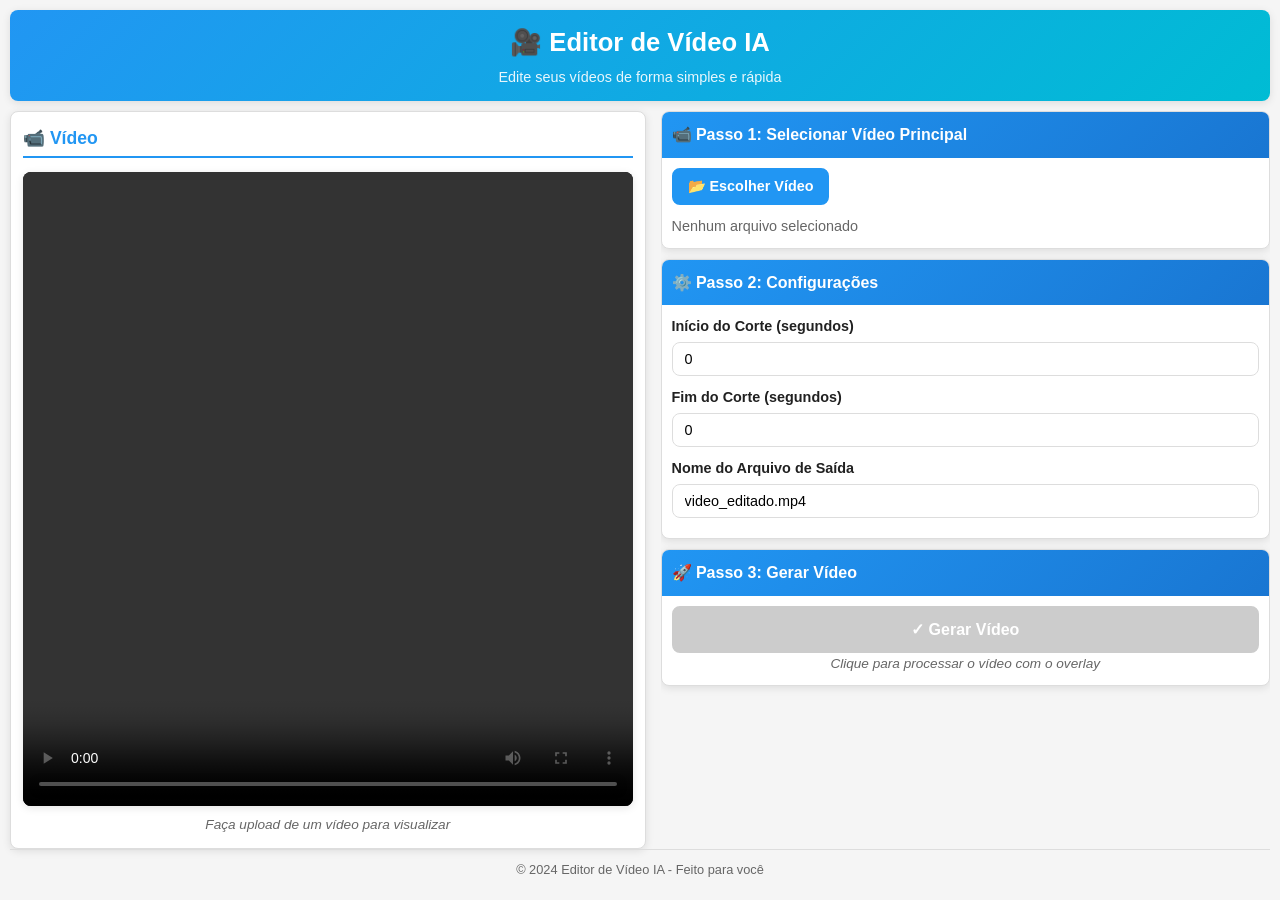
==== ui/index.html @ 5fd01242 "feat: add web interface" ====
<!DOCTYPE html>
<html lang="pt-BR">
<head>
    <meta charset="UTF-8">
    <meta name="viewport" content="width=device-width, initial-scale=1.0">
    <title>Editor de Vídeo IA</title>
    <link rel="stylesheet" href="style.css">
</head>
<body>
    <div class="container">
        <!-- Header -->
        <header class="header">
            <h1>🎥 Editor de Vídeo IA</h1>
            <p>Edite seus vídeos de forma simples e rápida</p>
        </header>

        <!-- Main Content -->
        <main class="main-content">
            <!-- Left: Video Preview -->
            <section class="section video-section">
                <h2>📹 Vídeo</h2>
                <div class="video-container">
                    <video id="video-preview" controls>
                        <p>Seu navegador não suporta vídeo HTML5</p>
                    </video>
                </div>
                <p class="helper-text" id="video-helper">Faça upload de um vídeo para visualizar</p>
            </section>

            <!-- Right: Workflow Steps -->
            <section class="section workflow-section">
                <!-- Step 1: Upload Base Video -->
                <div class="step">
                    <div class="step-header">
                        <h3>📹 Passo 1: Selecionar Vídeo Principal</h3>
                    </div>
                    <div class="step-content">
                        <button id="select-video-btn" class="file-label">
                            📂 Escolher Vídeo
                        </button>
                        <p class="file-name" id="video-name">Nenhum arquivo selecionado</p>
                    </div>
                </div>

                <!-- Step 2: Configure -->
                <div class="step">
                    <div class="step-header">
                        <h3>⚙️ Passo 2: Configurações</h3>
                    </div>
                    <div class="step-content">
                        <div class="config-group">
                            <label for="trim-start">Início do Corte (segundos)</label>
                            <input type="number" id="trim-start" min="0" value="0" class="input-number">
                        </div>
                        <div class="config-group">
                            <label for="trim-end">Fim do Corte (segundos)</label>
                            <input type="number" id="trim-end" min="0" value="0" class="input-number">
                        </div>
                        <div class="config-group">
                            <label for="output-name">Nome do Arquivo de Saída</label>
                            <input type="text" id="output-name" value="video_editado.mp4" class="input-text" placeholder="video_editado.mp4">
                        </div>
                    </div>
                </div>

                <!-- Step 3: Process -->
                <div class="step">
                    <div class="step-header">
                        <h3>🚀 Passo 3: Gerar Vídeo</h3>
                    </div>
                    <div class="step-content">
                        <button id="process-btn" class="btn btn-primary btn-large" disabled>
                            ✓ Gerar Vídeo
                        </button>
                        <p class="helper-text">Clique para processar o vídeo com o overlay</p>

                        <!-- Progress Bar -->
                        <div id="progress-container" style="display: none; margin-top: 15px;">
                            <p class="status-message" id="status-message">Processando...</p>
                            <div class="progress-bar">
                                <div class="progress-fill" id="progress-fill"></div>
                            </div>
                            <p class="progress-text" id="progress-text">0%</p>
                        </div>

                        <!-- Result Message (success/error) -->
                        <div id="result-container" style="display: none; margin-top: 15px;">
                            <div id="result-box" class="result-box">
                                <p id="result-message"></p>
                            </div>
                        </div>
                    </div>
                </div>
            </section>
        </main>

        <!-- Footer -->
        <footer class="footer">
            <p>© 2024 Editor de Vídeo IA - Feito para você</p>
        </footer>
    </div>

    <script src="app.js"></script>
</body>
</html>
---- ui/style.css ----
/* ============================================
   Editor de Vídeo IA - Estilos CSS
   ============================================ */

/* Root Variables */
:root {
    --primary-color: #2196F3;
    --success-color: #4CAF50;
    --warning-color: #FF9800;
    --danger-color: #f44336;
    --bg-color: #f5f5f5;
    --card-bg: #ffffff;
    --text-primary: #212121;
    --text-secondary: #666666;
    --border-color: #ddd;
    --border-radius: 8px;
    --shadow: 0 2px 8px rgba(0, 0, 0, 0.1);
}

/* Reset and Base Styles */
* {
    margin: 0;
    padding: 0;
    box-sizing: border-box;
}

body {
    font-family: -apple-system, BlinkMacSystemFont, 'Segoe UI', Roboto, Oxygen, Ubuntu, Cantarell, sans-serif;
    background-color: var(--bg-color);
    color: var(--text-primary);
    line-height: 1.6;
}

/* Container */
.container {
    max-width: 100%;
    margin: 0 auto;
    padding: 10px;
    height: 100vh;
    display: flex;
    flex-direction: column;
}

/* Header */
.header {
    text-align: center;
    margin-bottom: 10px;
    padding: 12px 15px;
    background: linear-gradient(135deg, var(--primary-color) 0%, #00BCD4 100%);
    color: white;
    border-radius: var(--border-radius);
    box-shadow: var(--shadow);
    flex-shrink: 0;
}

.header h1 {
    font-size: 1.6em;
    margin-bottom: 3px;
    font-weight: 700;
}

.header p {
    font-size: 0.9em;
    opacity: 0.9;
    margin: 0;
}

/* Main Content */
.main-content {
    margin-bottom: 0;
    flex: 1;
    display: flex;
    gap: 15px;
    min-height: 0;
}

/* Sections */
.section {
    background-color: var(--card-bg);
    border-radius: var(--border-radius);
    padding: 12px;
    margin-bottom: 10px;
    box-shadow: var(--shadow);
    border: 1px solid var(--border-color);
    overflow-y: auto;
}

.section h2 {
    font-size: 1.1em;
    color: var(--primary-color);
    margin: 0 0 6px 0;
    padding-bottom: 4px;
    border-bottom: 2px solid var(--primary-color);
}

/* Video Section */
.video-section {
    margin-bottom: 0;
    flex: 1;
    min-width: 0;
    display: flex;
    flex-direction: column;
}

.video-container {
    flex: 1;
    background-color: #000;
    border-radius: var(--border-radius);
    overflow: hidden;
    box-shadow: var(--shadow);
    margin: 8px 0;
    aspect-ratio: 16 / 9;
}

video#video-preview {
    width: 100%;
    height: 100%;
    display: block;
    object-fit: contain;
}

.helper-text {
    text-align: center;
    color: var(--text-secondary);
    font-size: 0.85em;
    font-style: italic;
    flex-shrink: 0;
}

/* Workflow Section */
.workflow-section {
    padding: 0;
    background: transparent;
    box-shadow: none;
    border: none;
    flex: 1;
    min-width: 0;
    display: flex;
    flex-direction: column;
    gap: 10px;
    overflow-y: auto;
}

/* Step */
.step {
    background-color: var(--card-bg);
    border: 1px solid var(--border-color);
    border-radius: var(--border-radius);
    overflow: hidden;
    box-shadow: var(--shadow);
    transition: transform 0.2s, box-shadow 0.2s;
    flex-shrink: 0;
}

.step:hover {
    transform: translateY(-2px);
    box-shadow: 0 4px 12px rgba(0, 0, 0, 0.15);
}

.step-header {
    background: linear-gradient(135deg, var(--primary-color) 0%, #1976D2 100%);
    color: white;
    padding: 10px;
}

.step-header h3 {
    font-size: 1em;
    font-weight: 600;
    margin: 0;
}

.step-content {
    padding: 10px;
}

/* File Input */
.file-input-group {
    position: relative;
    display: inline-block;
    margin-bottom: 8px;
}

.file-input {
    display: none;
}

.file-label,
.file-label-small {
    display: inline-block;
    padding: 8px 14px;
    background-color: var(--primary-color);
    color: white;
    border-radius: var(--border-radius);
    cursor: pointer;
    font-weight: 600;
    font-size: 0.9em;
    transition: background-color 0.3s, transform 0.2s;
    border: 2px solid var(--primary-color);
}

.file-label-small {
    padding: 6px 12px;
    font-size: 0.85em;
}

.file-label:hover,
.file-label-small:hover {
    background-color: #1976D2;
    border-color: #1976D2;
    transform: scale(1.05);
}

.file-label:active,
.file-label-small:active {
    transform: scale(0.98);
}

.file-name {
    margin-top: 10px;
    color: var(--text-secondary);
    font-size: 0.9em;
}

/* Config Group */
.config-group {
    margin-bottom: 10px;
}

.config-group label {
    display: block;
    margin-bottom: 4px;
    font-weight: 600;
    color: var(--text-primary);
    font-size: 0.9em;
}

.input-number,
.input-text {
    width: 100%;
    padding: 8px 12px;
    border: 1px solid var(--border-color);
    border-radius: var(--border-radius);
    font-size: 0.9em;
    font-family: inherit;
    transition: border-color 0.3s, box-shadow 0.3s;
}

.input-number:focus,
.input-text:focus {
    outline: none;
    border-color: var(--primary-color);
    box-shadow: 0 0 0 3px rgba(33, 150, 243, 0.1);
}

/* Button Styles */
.btn {
    padding: 10px 16px;
    border: none;
    border-radius: var(--border-radius);
    font-size: 0.95em;
    font-weight: 600;
    cursor: pointer;
    transition: all 0.3s;
    text-decoration: none;
    display: inline-block;
    text-align: center;
}

.btn-primary {
    background-color: var(--primary-color);
    color: white;
    border: 2px solid var(--primary-color);
}

.btn-primary:hover {
    background-color: #1976D2;
    border-color: #1976D2;
    transform: translateY(-1px);
    box-shadow: 0 2px 8px rgba(33, 150, 243, 0.3);
}

.btn-primary:active {
    transform: translateY(0);
}

.btn-primary:disabled {
    background-color: #ccc;
    border-color: #ccc;
    cursor: not-allowed;
    transform: none;
}

.btn-success {
    background-color: var(--success-color);
    color: white;
    border: 2px solid var(--success-color);
}

.btn-success:hover {
    background-color: #388E3C;
    border-color: #388E3C;
    transform: translateY(-1px);
    box-shadow: 0 2px 8px rgba(76, 175, 80, 0.3);
}

.btn-success:active {
    transform: translateY(0);
}

.btn-large {
    padding: 12px 20px;
    font-size: 1em;
    width: 100%;
}

/* Status Section */
.status-section {
    background-color: #E3F2FD;
    border: 2px solid var(--primary-color);
    padding: 15px;
}

.status-box {
    padding: 12px;
    background-color: white;
    border-radius: var(--border-radius);
    border: 1px solid var(--border-color);
}

/* Progress Container (Inside Step) */
#progress-container {
    padding: 10px;
    background-color: #E3F2FD;
    border-radius: var(--border-radius);
    border: 1px solid #90CAF9;
}

.status-message {
    font-size: 1em;
    margin: 0 0 10px 0;
    color: var(--primary-color);
    font-weight: 600;
}

.progress-bar {
    width: 100%;
    height: 20px;
    background-color: #f0f0f0;
    border-radius: var(--border-radius);
    overflow: hidden;
    margin-bottom: 8px;
    border: 1px solid var(--border-color);
}

.progress-fill {
    height: 100%;
    background: linear-gradient(90deg, var(--primary-color) 0%, #00BCD4 100%);
    width: 0%;
    transition: width 0.3s ease;
    display: flex;
    align-items: center;
    justify-content: center;
    color: white;
    font-weight: 600;
    font-size: 0.75em;
}

.progress-text {
    text-align: center;
    color: var(--text-secondary);
    font-weight: 600;
    font-size: 0.9em;
    margin: 6px 0 0 0;
}

/* Result Box (inline success/error) */
.result-box {
    padding: 12px 16px;
    border-radius: var(--border-radius);
    text-align: center;
    font-size: 0.95em;
    font-weight: 600;
}

.result-success {
    background-color: #E8F5E9;
    border: 2px solid var(--success-color);
    color: #2E7D32;
}

.result-error {
    background-color: #FFEBEE;
    border: 2px solid #F44336;
    color: #C62828;
}

/* Footer */
.footer {
    text-align: center;
    padding: 10px;
    color: var(--text-secondary);
    font-size: 0.8em;
    border-top: 1px solid var(--border-color);
    margin-top: 0;
}

/* Responsive Design */
@media (max-width: 1024px) {
    .main-content {
        flex-direction: column;
        height: auto;
    }

    .video-section {
        flex: none;
    }

    .video-container {
        height: 300px;
    }

    .workflow-section {
        flex: none;
    }
}

@media (max-width: 768px) {
    .container {
        padding: 8px;
    }

    .header {
        padding: 10px 12px;
        margin-bottom: 10px;
    }

    .header h1 {
        font-size: 1.5em;
        margin-bottom: 3px;
    }

    .header p {
        font-size: 0.85em;
    }

    .main-content {
        flex-direction: column;
        gap: 10px;
        height: auto;
    }

    .section {
        padding: 10px;
        margin-bottom: 8px;
    }

    .step-content {
        padding: 8px;
    }

    .input-number,
    .input-text {
        max-width: 100%;
    }

    .btn-large {
        max-width: 100%;
    }

    .video-container {
        max-width: 100%;
        height: 250px;
    }

    .section h2 {
        font-size: 1em;
    }

    .step-header h3 {
        font-size: 0.95em;
    }
}

@media (max-width: 480px) {
    .header h1 {
        font-size: 1.3em;
    }

    .header p {
        font-size: 0.8em;
    }

    .section h2 {
        font-size: 0.95em;
    }

    .step-header h3 {
        font-size: 0.9em;
    }

    .btn,
    .btn-large {
        font-size: 0.9em;
        padding: 8px 12px;
    }

    .video-container {
        height: 200px;
    }
}
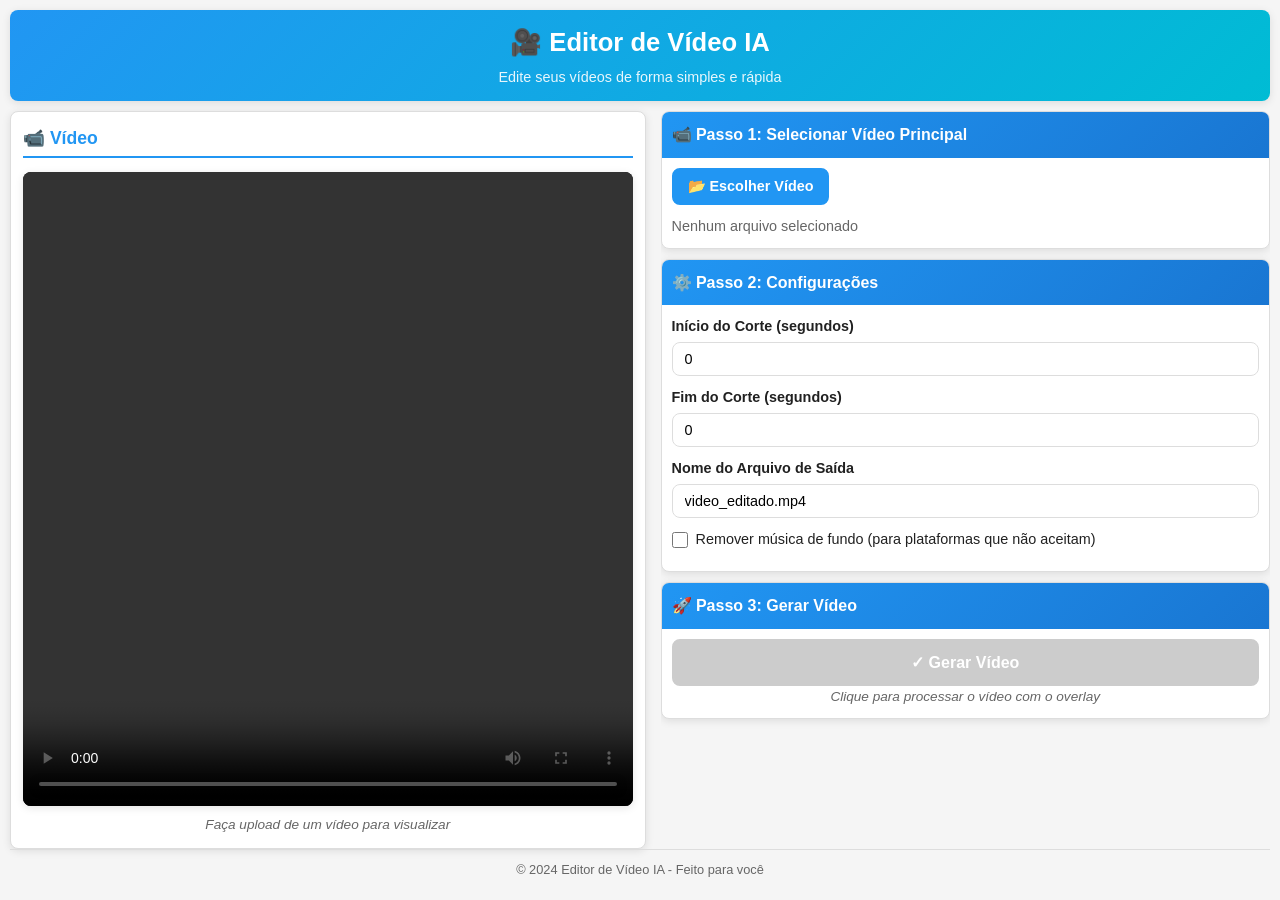
==== commit 3e561c65: "feat: add option to not include bg song" ====
--- a/ui/index.html
+++ b/ui/index.html
@@ -60,6 +60,12 @@
                             <label for="output-name">Nome do Arquivo de Saída</label>
                             <input type="text" id="output-name" value="video_editado.mp4" class="input-text" placeholder="video_editado.mp4">
                         </div>
+                        <div class="config-group config-group-checkbox">
+                            <label for="no-background-song">
+                                <input type="checkbox" id="no-background-song">
+                                Remover música de fundo (para plataformas que não aceitam)
+                            </label>
+                        </div>
                     </div>
                 </div>
 
--- a/ui/style.css
+++ b/ui/style.css
@@ -234,6 +234,20 @@
     font-size: 0.9em;
 }
 
+.config-group-checkbox label {
+    display: flex;
+    align-items: center;
+    gap: 8px;
+    font-weight: 400;
+    cursor: pointer;
+}
+
+.config-group-checkbox input[type="checkbox"] {
+    width: 16px;
+    height: 16px;
+    cursor: pointer;
+}
+
 .input-number,
 .input-text {
     width: 100%;
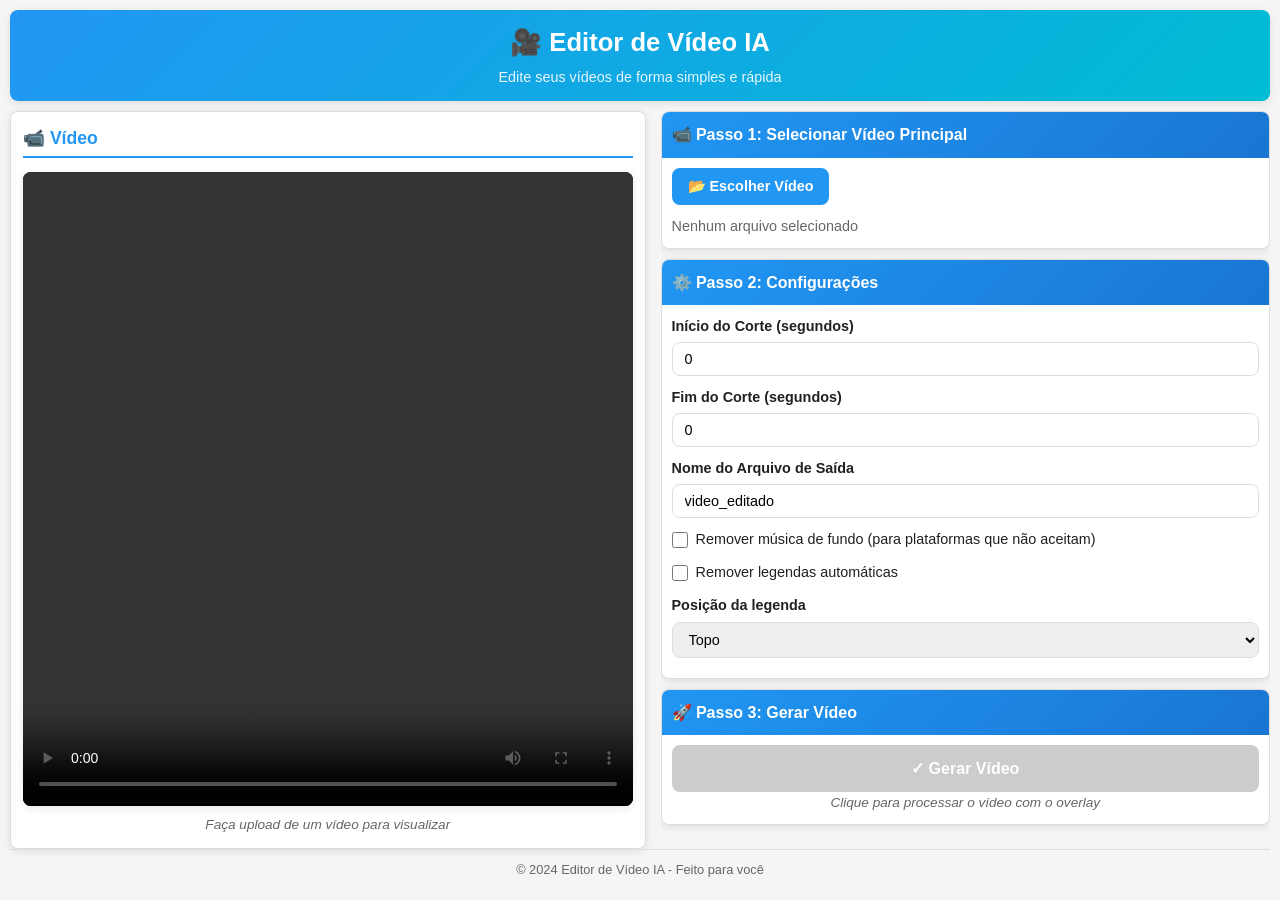
==== commit d9be28f4: "feat: improve qol of user" ====
--- a/ui/index.html
+++ b/ui/index.html
@@ -58,13 +58,27 @@
                         </div>
                         <div class="config-group">
                             <label for="output-name">Nome do Arquivo de Saída</label>
-                            <input type="text" id="output-name" value="video_editado.mp4" class="input-text" placeholder="video_editado.mp4">
+                            <input type="text" id="output-name" value="video_editado" class="input-text" placeholder="video_editado">
                         </div>
                         <div class="config-group config-group-checkbox">
                             <label for="no-background-song">
                                 <input type="checkbox" id="no-background-song">
                                 Remover música de fundo (para plataformas que não aceitam)
                             </label>
+                        </div>
+                        <div class="config-group config-group-checkbox">
+                            <label for="no-subtitles">
+                                <input type="checkbox" id="no-subtitles">
+                                Remover legendas automáticas
+                            </label>
+                        </div>
+                        <div class="config-group">
+                            <label for="subtitle-position">Posição da legenda</label>
+                            <select id="subtitle-position" class="input-text">
+                                <option value="top" selected>Topo</option>
+                                <option value="middle">Meio</option>
+                                <option value="bottom">Embaixo</option>
+                            </select>
                         </div>
                     </div>
                 </div>
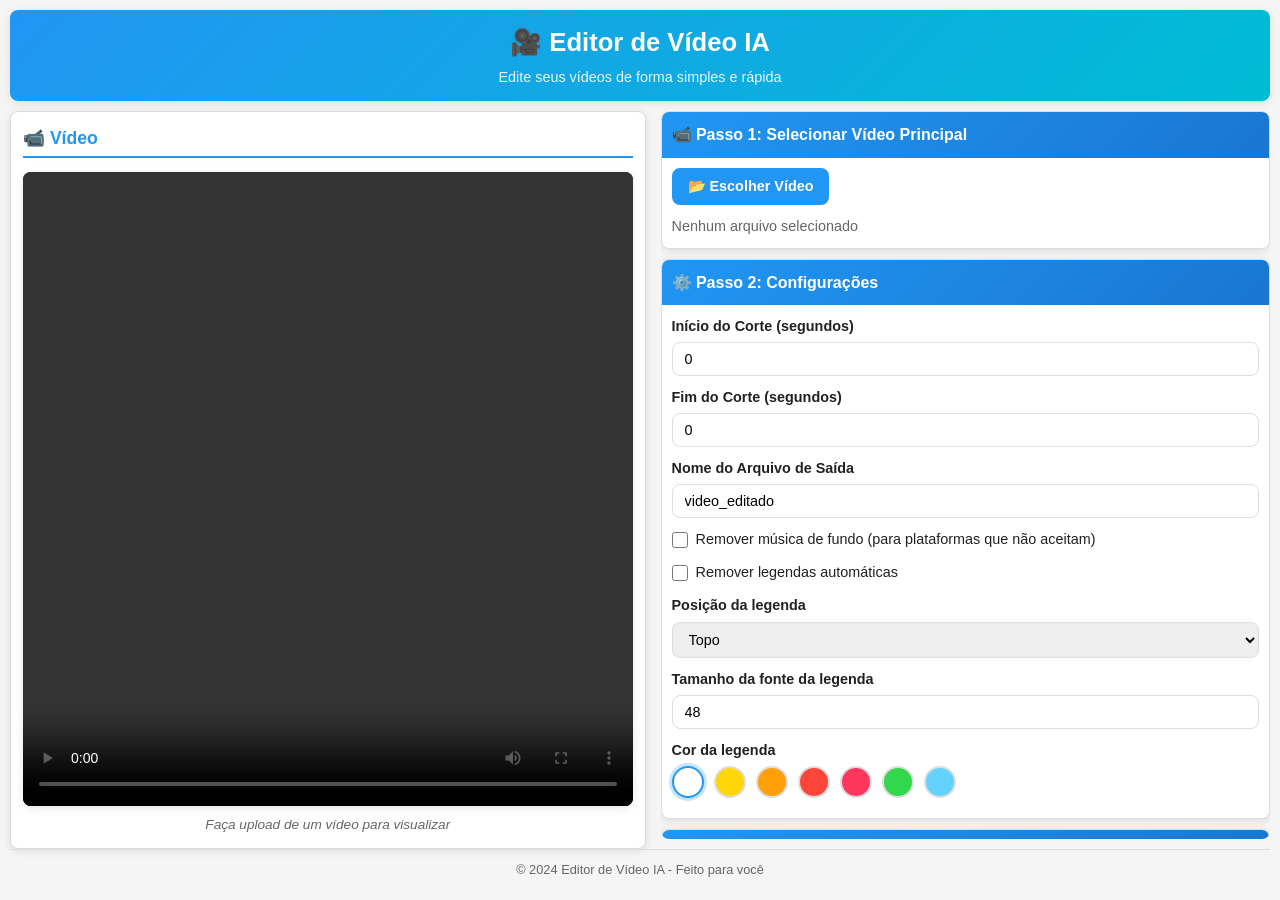
==== commit 34b65e19: "feat: add controllers font size and color" ====
--- a/ui/index.html
+++ b/ui/index.html
@@ -80,6 +80,23 @@
                                 <option value="bottom">Embaixo</option>
                             </select>
                         </div>
+                        <div class="config-group">
+                            <label for="subtitle-font-size">Tamanho da fonte da legenda</label>
+                            <input type="number" id="subtitle-font-size" min="10" max="150" value="48" class="input-number">
+                        </div>
+                        <div class="config-group">
+                            <label>Cor da legenda</label>
+                            <div class="color-swatches" id="subtitle-color-swatches">
+                                <button type="button" class="color-swatch active" data-color="#FFFFFF" style="background:#FFFFFF" title="Branco"></button>
+                                <button type="button" class="color-swatch" data-color="#FFD60A" style="background:#FFD60A" title="Amarelo"></button>
+                                <button type="button" class="color-swatch" data-color="#FF9F0A" style="background:#FF9F0A" title="Laranja"></button>
+                                <button type="button" class="color-swatch" data-color="#FF453A" style="background:#FF453A" title="Vermelho"></button>
+                                <button type="button" class="color-swatch" data-color="#FF375F" style="background:#FF375F" title="Rosa"></button>
+                                <button type="button" class="color-swatch" data-color="#32D74B" style="background:#32D74B" title="Verde"></button>
+                                <button type="button" class="color-swatch" data-color="#64D2FF" style="background:#64D2FF" title="Azul"></button>
+                            </div>
+                            <input type="hidden" id="subtitle-color" value="#FFFFFF">
+                        </div>
                     </div>
                 </div>
 
--- a/ui/style.css
+++ b/ui/style.css
@@ -266,6 +266,31 @@
     box-shadow: 0 0 0 3px rgba(33, 150, 243, 0.1);
 }
 
+.color-swatches {
+    display: flex;
+    gap: 10px;
+    flex-wrap: wrap;
+}
+
+.color-swatch {
+    width: 32px;
+    height: 32px;
+    border-radius: 50%;
+    border: 2px solid var(--border-color);
+    cursor: pointer;
+    padding: 0;
+    transition: transform 0.15s, border-color 0.15s, box-shadow 0.15s;
+}
+
+.color-swatch:hover {
+    transform: scale(1.1);
+}
+
+.color-swatch.active {
+    border-color: var(--primary-color);
+    box-shadow: 0 0 0 3px rgba(33, 150, 243, 0.25);
+}
+
 /* Button Styles */
 .btn {
     padding: 10px 16px;
